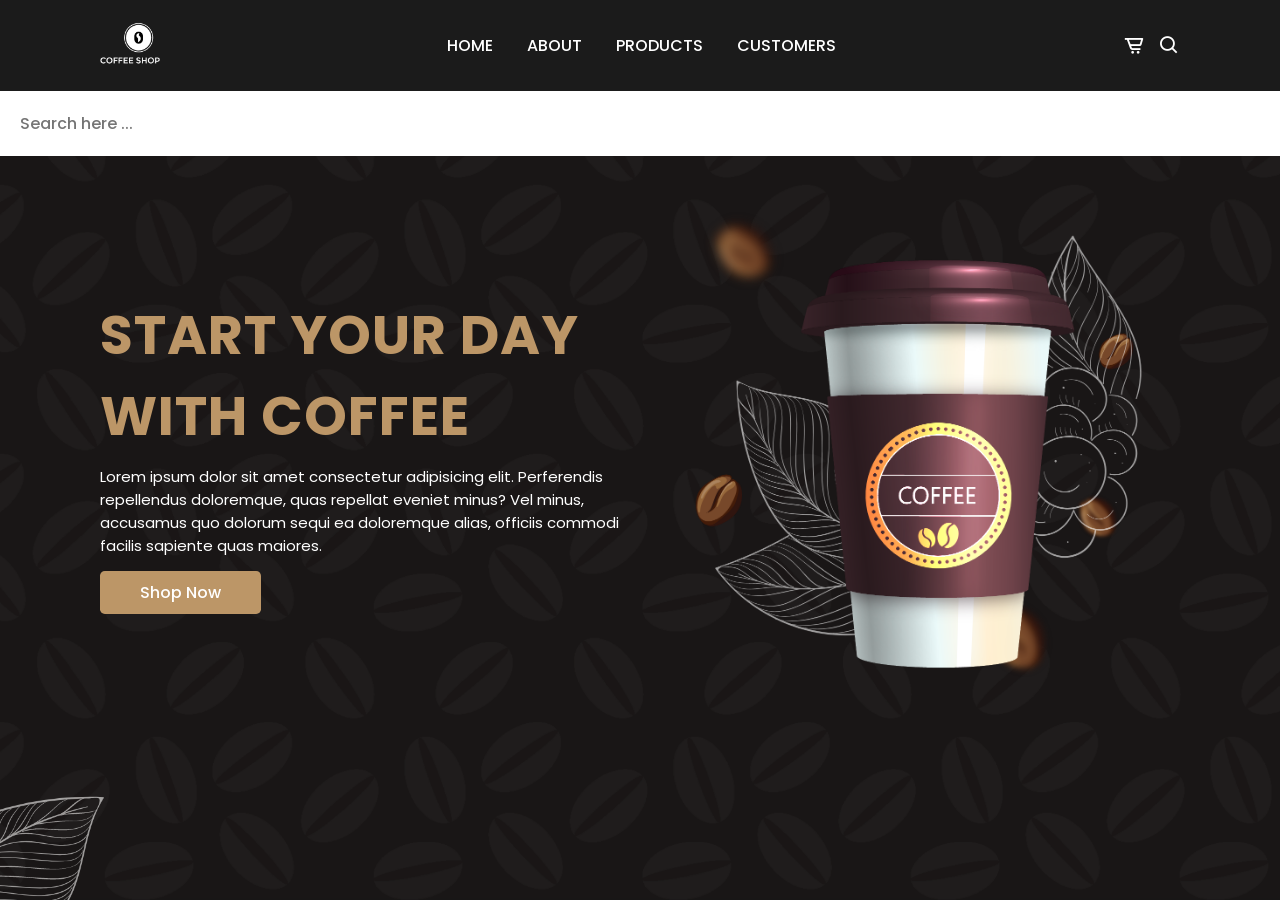
==== 4_Coffee Shop Website/index.html @ 6b7d2057 "html ve css dosyalarina coffee shop icin eklemeler yapildi." ====
<!DOCTYPE html>
<html lang="en">
  <head>
    <meta charset="UTF-8" />
    <meta name="viewport" content="width=device-width, initial-scale=1.0" />
    <link
      rel="stylesheet"
      href="https://cdn.jsdelivr.net/npm/boxicons@2.1.4/css/boxicons.min.css"
    />
    <link rel="stylesheet" href="style.css" />
    <title>Responsive Coffee Shop Website</title>
  </head>
  <body>
    <!-- navbar -->
    <header>
      <a href="#" class="logo">
        <img src="img/logo.png" alt="" />
      </a>
      <!-- menu icon -->
      <i class="bx bx-menu" id="menu-icon"></i>
      <!-- links -->
      <ul class="navbar">
        <li><a href="#home">Home</a></li>
        <li><a href="#about">About</a></li>
        <li><a href="#products">Products</a></li>
        <li><a href="#customers">Customers</a></li>
      </ul>
      <!-- icons -->
      <div class="header-icon">
        <i class="bx bx-cart-alt"></i>
        <i class="bx bx-search" id="search-icon"></i>
      </div>
      <!-- search box -->
      <div class="search-box">
        <input type="search" placeholder="Search here ..." />
      </div>
    </header>

    <!-- home -->
    <section class="home" id="home">
      <div class="home-text">
        <h1>
          Start your day <br />
          with coffee
        </h1>
        <p>
          Lorem ipsum dolor sit amet consectetur adipisicing elit. Perferendis
          repellendus doloremque, quas repellat eveniet minus? Vel minus,
          accusamus quo dolorum sequi ea doloremque alias, officiis commodi
          facilis sapiente quas maiores.
        </p>
        <a href="#" class="btn">Shop Now</a>
      </div>

      <div class="home-img">
        <img src="img/main.png" alt="" />
      </div>
    </section>

    <script src="main.js"></script>
  </body>
</html>
---- 4_Coffee Shop Website/style.css ----
/* Google Fonts */
@import url("https://fonts.googleapis.com/css2?family=Poppins:wght@200;300;400;500;600;700&display=swap");
/* General Reset and Global Styles */
* {
  font-family: "Poppins", sans-serif; /* Clean and modern font */
  margin: 0;
  padding: 0;
  box-sizing: border-box;
  scroll-padding-top: 4rem;
  scroll-behavior: smooth;
  list-style: none;
  text-decoration: none;
}
/* Color and Box Shadow Variables */
:root {
  --main-color: #bc9667; /* Warm brown for main elements */
  --second-color: #edeae3; /* Light beige background */
  --text-color: #1b1b1b; /* Dark text for readability */
  --bg-color: #fff; /* Clean white background */
  --box-shadow: 2px 2px 10px 4px rgb(14 55 54 / 15%);
}

section {
  padding: 50px 100px;
}

img {
  width: 100%;
}

body {
  color: var(--text-color);
}

/*header*/
header {
  position: fixed;
  width: 100%;
  top: 0;
  right: 0;
  z-index: 1000;
  display: flex;
  justify-content: space-between;
  align-items: center;
  padding: 18px 100px;
  transition: 0.5s linear;
  background: var(--text-color);
}

.logo img {
  width: 60px;
}
.navbar {
  display: flex;
}

.navbar a {
  padding: 8px 17px;
  color: var(--bg-color);
  font-size: 1rem;
  text-transform: uppercase;
  font-weight: 500;
}

.navbar a:hover {
  background: var(--main-color);
  border-radius: 0.2rem;
  transition: 0.2s all linear;
}

.header-icon {
  font-size: 22px;
  cursor: pointer;
  z-index: 10000;
  display: flex;
  column-gap: 0.8rem;
}

.header-icon .bx {
  color: var(--bg-color);
}
.header-icon .bx:hover {
  color: var(--main-color);
}
#menu-icon {
  color: var(--bg-color);
  font-size: 24px;
  z-index: 100001;
  cursor: pointer;
  display: none;
}

.search-box {
  position: absolute;
  top: 100%;
  left: 50%;
  transform: translate(-50%);
  background: var(--bg-color);
  width: 100%;
}
.search-box.active {
  top: 110%;
  box-shadow: var(--box-shadow);
  transition: 0.2s all linear;
}
.search-box input {
  padding: 20px;
  border: none;
  outline: none;
  width: 100%;
  font-size: 1rem;
  color: var(--main-color);
}
.search-box input::placeholder {
  font-size: 1rem;
  font-weight: 500;
}

/*home*/
.home {
  width: 100%;
  min-height: 100vh;
  background: url(img/bg.png);
  background-repeat: no-repeat;
  background-size: cover;
  background-position: center;
  display: grid;
  grid-template-columns: repeat(auto-fit, minmax(17rem, auto));
  align-items: center;
  gap: 1.5rem;
}

.home .home-text h1 {
  font-size: 3.4rem;
  color: var(--main-color);
  text-transform: uppercase;
  letter-spacing: 1px;
}
.home .home-text p {
  font-size: 0.938rem;
  color: var(--bg-color);
  margin: 0.5rem 0 1.4rem;
}

.btn {
  padding: 10px 40px;
  border-radius: 0.3rem;
  background: var(--main-color);
  color: var(--bg-color);
  font-weight: 500;
}

.btn :hover {
  background: #8a6f4d;
}
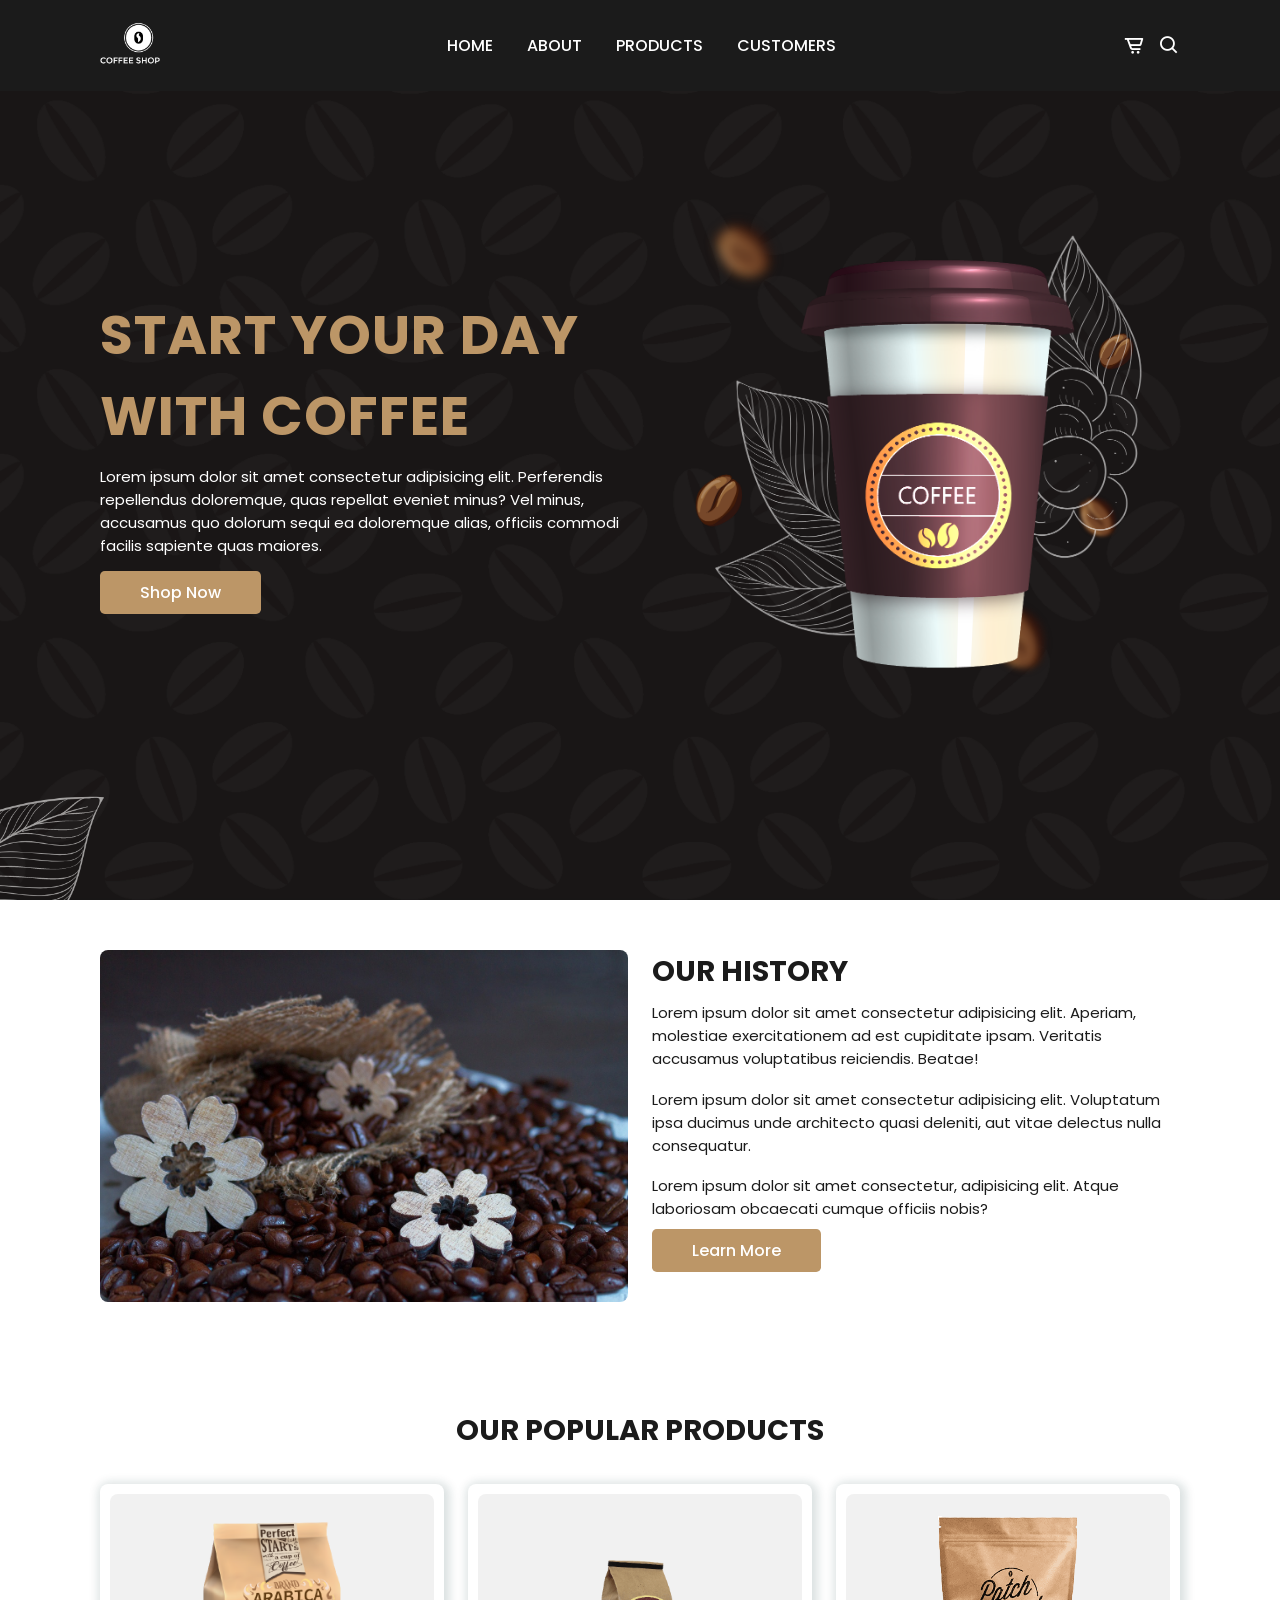
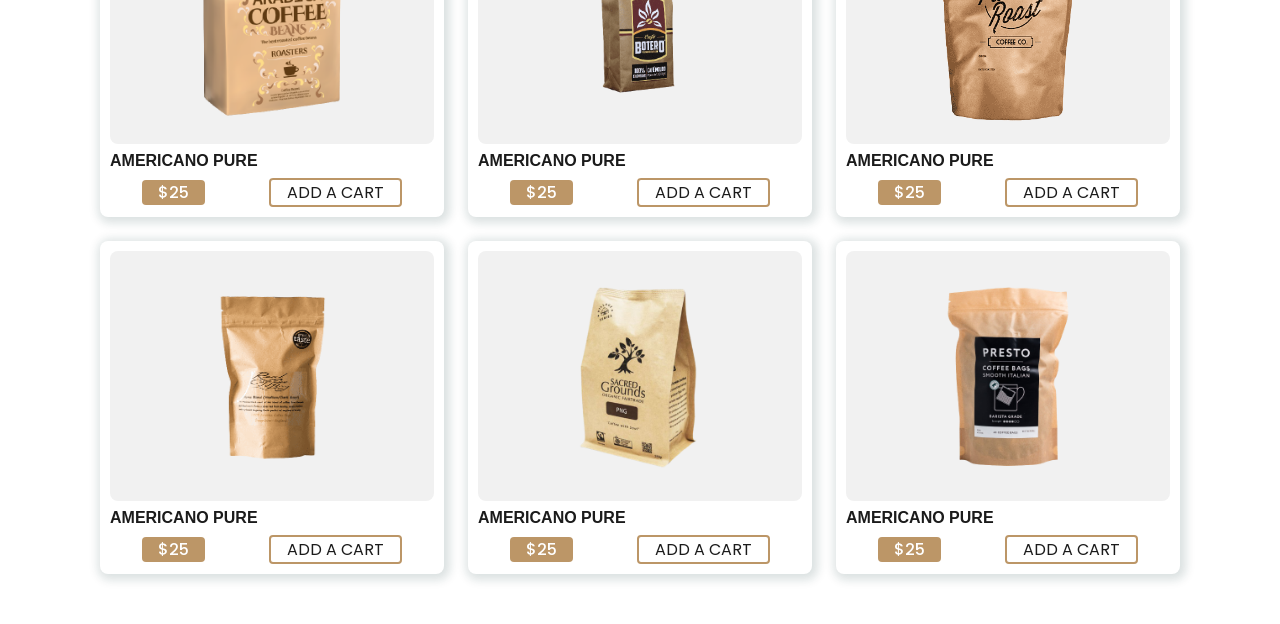
==== commit 876c930c: "not ekledim" ====
--- a/4_Coffee Shop Website/index.html
+++ b/4_Coffee Shop Website/index.html
@@ -57,6 +57,102 @@
       </div>
     </section>
 
+    <!--about-->
+    <section class="about" id="about">
+      <div class="about-img">
+        <img src="img/about.jpg" alt="" />
+      </div>
+      <div class="about-text">
+        <h2>Our History</h2>
+        <p>
+          Lorem ipsum dolor sit amet consectetur adipisicing elit. Aperiam,
+          molestiae exercitationem ad est cupiditate ipsam. Veritatis accusamus
+          voluptatibus reiciendis. Beatae!
+        </p>
+        <p>
+          Lorem ipsum dolor sit amet consectetur adipisicing elit. Voluptatum
+          ipsa ducimus unde architecto quasi deleniti, aut vitae delectus nulla
+          consequatur.
+        </p>
+        <p>
+          Lorem ipsum dolor sit amet consectetur, adipisicing elit. Atque
+          laboriosam obcaecati cumque officiis nobis?
+        </p>
+        <a href="#" class="btn">Learn More</a>
+      </div>
+    </section>
+
+    <!--products-->
+    <section class="products" id="products">
+      <div class="heading">
+        <h2>Our popular products</h2>
+      </div>
+      <!--container-->
+      <div class="products-container">
+
+        <!--box 1-->
+        <div class="box">
+          <img src="img/p1.png" alt="" />
+          <h3>Americano Pure</h3>
+          <div class="content">
+            <span>$25</span>
+            <a href="#">Add a cart</a>
+          </div>
+        </div>
+
+        <!--box 2-->
+        <div class="box">
+          <img src="img/p2.png" alt="" />
+          <h3>Americano Pure</h3>
+          <div class="content">
+            <span>$25</span>
+            <a href="#">Add a cart</a>
+          </div>
+        </div>
+
+        <!--box 3-->
+        <div class="box">
+          <img src="img/p3.png" alt="" />
+          <h3>Americano Pure</h3>
+          <div class="content">
+            <span>$25</span>
+            <a href="#">Add a cart</a>
+          </div>
+        </div>
+
+        <!--box 4-->
+        <div class="box">
+          <img src="img/p4.png" alt="" />
+          <h3>Americano Pure</h3>
+          <div class="content">
+            <span>$25</span>
+            <a href="#">Add a cart</a>
+          </div>
+        </div>
+
+        <!--box 5-->
+        <div class="box">
+          <img src="img/p5.png" alt="" />
+          <h3>Americano Pure</h3>
+          <div class="content">
+            <span>$25</span>
+            <a href="#">Add a cart</a>
+          </div>
+        </div>
+
+        <!--box 6-->
+        <div class="box">
+          <img src="img/p6.png" alt="" />
+          <h3>Americano Pure</h3>
+          <div class="content">
+            <span>$25</span>
+            <a href="#">Add a cart</a>
+          </div>
+        </div>
+
+      </div>
+    </section>
+
     <script src="main.js"></script>
   </body>
 </html>
--- a/4_Coffee Shop Website/style.css
+++ b/4_Coffee Shop Website/style.css
@@ -92,7 +92,7 @@
 
 .search-box {
   position: absolute;
-  top: 100%;
+  top: -100%;
   left: 50%;
   transform: translate(-50%);
   background: var(--bg-color);
@@ -153,3 +153,94 @@
 .btn :hover {
   background: #8a6f4d;
 }
+
+/*about*/
+.about {
+  display: grid;
+  grid-template-columns: repeat(auto-fit, minmax(17rem, auto));
+  gap: 1.5rem;
+}
+
+.about-img img {
+  border-radius: 0.5rem;
+}
+
+.about-text h2 {
+  font-size: 1.8rem;
+  text-transform: uppercase;
+}
+
+.about-text p {
+  font-size: 0.938rem;
+  margin: 0.5rem 0 1.1rem;
+}
+.heading {
+  text-align: center;
+}
+
+.heading h2 {
+  font-size: 1.8rem;
+  text-transform: uppercase;
+}
+
+/*products*/
+.products-container {
+  display: grid;
+  grid-template-columns: repeat(auto-fit, minmax(280px, auto));
+  gap: 1.5rem;
+  margin-top: 2rem;
+}
+
+.products-container .box {
+  position: relative;
+  padding: 10px;
+  display: flex;
+  flex-direction: column;
+  justify-content: center;
+  border-radius: 0.5rem;
+  box-shadow: var(--box-shadow);
+}
+
+.products-container img {
+  width: 100%;
+  height: 250px;
+  object-fit: contain;
+  object-position: center;
+  padding: 20px;
+  background: #f1f1f1;
+  border-radius: 0.5rem;
+}
+
+.products-container .box h3 {
+  font-size: 1rem;
+  font-weight: 600;
+  text-transform: uppercase;
+  margin: 0.5rem 0 0.5rem;
+}
+.products-container .box .content {
+  display: flex;
+  align-items: center;
+  justify-content: space-around;
+}
+
+.products-container .box .content span {
+  padding: 0 1rem;
+  color: var(--bg-color);
+  background: var(--main-color);
+  border-radius: 4px;
+  font-weight: 500;
+}
+
+.products-container .box .content a {
+  padding: 0 1rem;
+  color: var(--text-color);
+  border: 2px solid var(--main-color);
+  border-radius: 4px;
+  text-transform: uppercase;
+}
+
+.products-container .box .content a:hover {
+  background: var(--main-color);
+  color: var(--bg-color);
+  transition: 0.2s all linear;
+}
